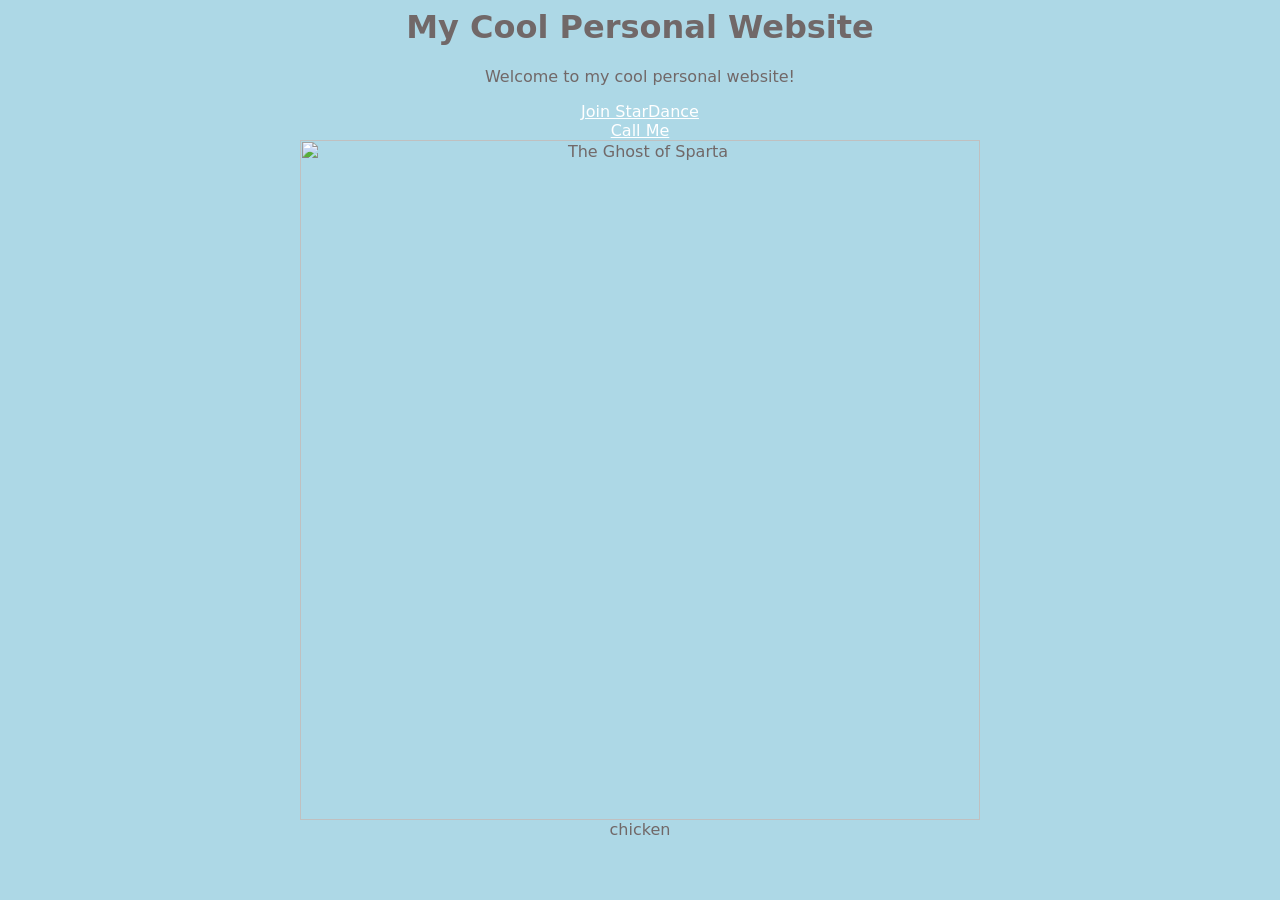
==== index.html @ dc0cd208 "pls commit the changes" ====
<html lang="en">
    <head>
        <link rel="stylesheet" href="style.css">
        <title>My Cool Personal Website</title>
    </head>
    <body>
        <h1>My Cool Personal Website</h1>
        <p>Welcome to my cool personal website!</p>
        <a href="https://stardance.space">Join StarDance</a>
        <br>
        <a href="sms:915-610-9944">Call Me</a>
        <br>
        <img src="https://encrypted-tbn0.gstatic.com/images?q=tbn:ANd9GcTODu6iCDNUCr76mi4aX6ShhYuqQtDBMpGDMrjvViwbww&s=10" alt="The Ghost of Sparta">
        <div class="navbar">
            chicken
        </div>
    </body>
</html>
---- style.css ----
body {
    font-family: system-ui, -apple-system, BlinkMacSystemFont, 'Segoe UI', Roboto, Oxygen, Ubuntu, Cantarell, 'Open Sans', 'Helvetica Neue', sans-serif, sans-serif;
    text-align: center;
    background-color: lightblue;
    color: rgb(113, 104, 104);
}

a:link{
    color: white;
}

img {
    max-width: 100%;
    height: auto;
    width: 680px;
}
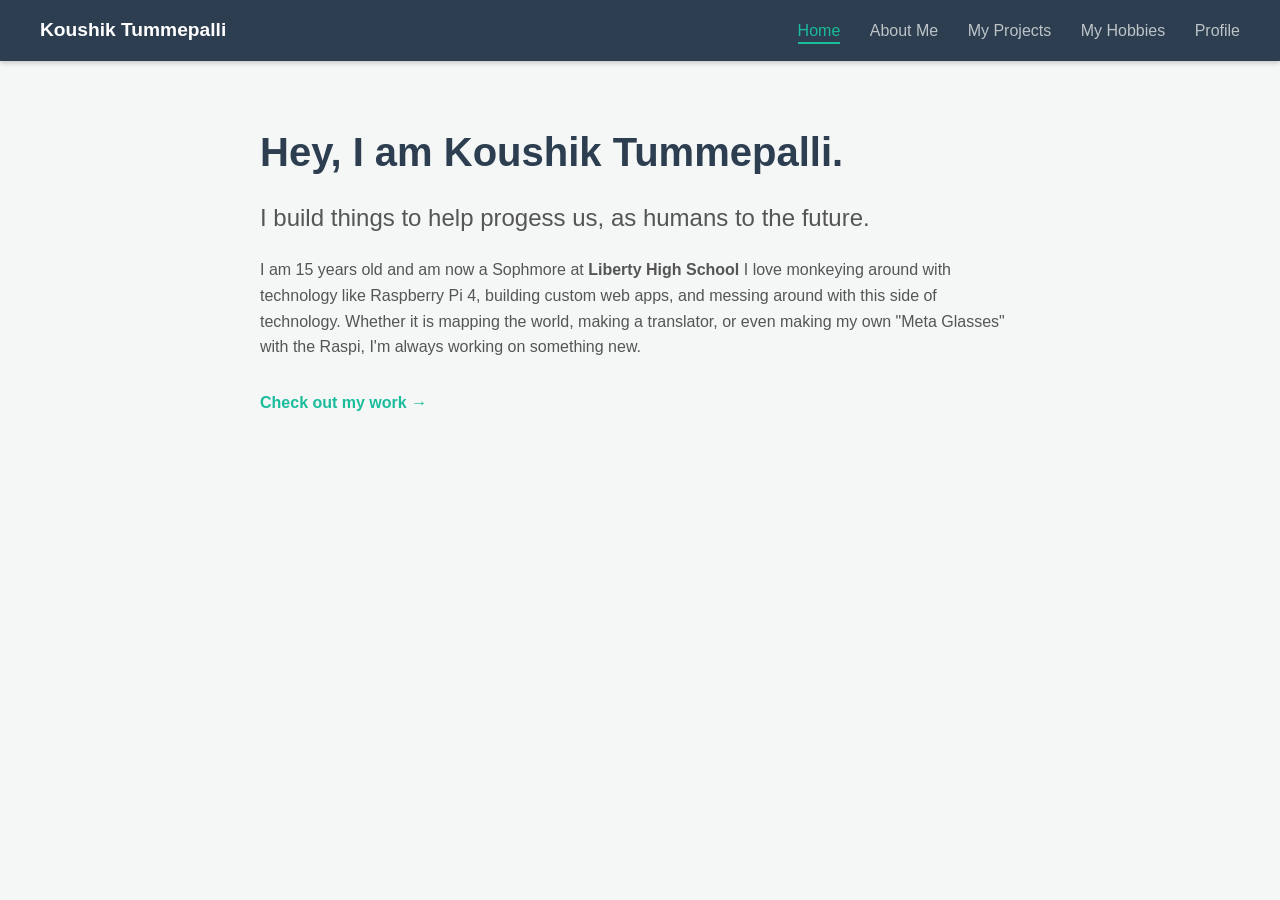
==== commit 203cd861: "please do it" ====
--- a/index.html
+++ b/index.html
@@ -1,18 +1,32 @@
-<html lang="en">
-    <head>
-        <link rel="stylesheet" href="style.css">
-        <title>My Cool Personal Website</title>
-    </head>
-    <body>
-        <h1>My Cool Personal Website</h1>
-        <p>Welcome to my cool personal website!</p>
-        <a href="https://stardance.space">Join StarDance</a>
-        <br>
-        <a href="sms:915-610-9944">Call Me</a>
-        <br>
-        <img src="https://encrypted-tbn0.gstatic.com/images?q=tbn:ANd9GcTODu6iCDNUCr76mi4aX6ShhYuqQtDBMpGDMrjvViwbww&s=10" alt="The Ghost of Sparta">
-        <div class="navbar">
-            chicken
-        </div>
-    </body>
+<html lang="en"
+<head>
+    <meta charset="UTF-8">
+    <meta name="viewpoint" content=""width-device-width, initial-scale="1.0">
+    <title>Koushik's Portfolio</title>
+    <link rel="stylesheet" href="style.css">
+</head>
+<body>
+    <header class="top-sidebar">
+        <div class="brand">Koushik Tummepalli</div>
+        <nav>
+            <a href="index.html" class="active">Home</a>
+            <a href="about.html">About Me</a>
+            <a href="projects.html">My Projects</a>
+            <a href="hobbies.html">My Hobbies</a>
+            <a href="profile.html">Profile</a>
+        </nav>
+    </header>
+
+    <main class="content">
+        <h1>Hey, I am Koushik Tummepalli.</h1>
+        <h2>I build things to help progess us, as humans to the future.</h2>
+        <p>
+            I am 15 years old and am now a Sophmore at <strong>Liberty High School</strong>
+            I love monkeying around with technology like Raspberry Pi 4, building custom web apps, and messing around with this side of technology.
+            Whether it is mapping the world, making a translator, or even making my own "Meta Glasses" with the Raspi, I'm always working on something new.
+        </p>
+        <a href="projects.html" class="link-arrow">Check out my work &rarr;</a>
+    </main>
+
+</body>
 </html>
--- a/style.css
+++ b/style.css
@@ -1,16 +1,168 @@
-body {
-    font-family: system-ui, -apple-system, BlinkMacSystemFont, 'Segoe UI', Roboto, Oxygen, Ubuntu, Cantarell, 'Open Sans', 'Helvetica Neue', sans-serif, sans-serif;
-    text-align: center;
-    background-color: lightblue;
-    color: rgb(113, 104, 104);
+/* Basic Reset */
+* {
+    margin: 0;
+    padding: 0;
+    box-sizing: border-box;
+    font-family: -apple-system, BlinkMacSystemFont, "Segoe UI", Roboto, Helvetica, Arial, sans-serif;
 }
 
-a:link{
-    color: white;
+body {
+    background-color: #f4f7f6;
+    color: #333;
+    line-height: 1.6;
+}
+.top-sidebar {
+    background-color: #2c3e50;
+    padding: 15px 40px;
+    display: flex;
+    justify-content: space-between;
+    align-items: center;
+    box-shadow: 0 2px 5px rgba(0,0,0,0.2);
+    position: fixed;
+    width: 100%;
+    top: 0;
+    z-index: 1000;
 }
 
-img {
-    max-width: 100%;
-    height: auto;
-    width: 680px;
+.brand {
+    color: #fff;
+    font-weight: bold;
+    font-size: 1.2rem;
+}
+
+.top-sidebar nav a {
+    color: #bdc3c7;
+    text-decoration: none;
+    margin-left: 25px;
+    font-weight: 500;
+    transition: color 0.3s;
+    border-bottom: 2px solid transparent;
+    padding-bottom: 3px;
+}
+.top-sidebar nav a:hover {
+    color: #fff;
+}
+
+.top-sidebar nav a.active {
+    color: #1abc9c;
+    border-bottom: 2px solid #1abc9c;
+}
+.content {
+    max-width: 800px;
+    margin: 120px auto 60px;
+    padding: 0 20px;
+}
+
+.content h1 {
+    font-size: 2.5rem;
+    color: #2c3e50;
+    margin-bottom: 15px;
+}
+
+.content h2 {
+    font-size: 1.5rem;
+    color: #555;
+    font-weight: 400;
+    margin-bottom: 20px;
+}
+
+.content p {
+    margin-bottom: 20px;
+    color: #555;
+}
+
+.link-arrow {
+    color: #1abc9c;
+    font-weight: bold;
+    text-decoration: none;
+    display: inline-block;
+    margin-top: 10px;
+    transition: color 0.3s;
+}
+
+.link-arrow:hover {
+    color: #16a085;
+}
+
+/* Projects List */
+.project-list {
+    margin-top: 30px;
+}
+
+.project-item {
+    display: flex;
+    align-items: flex-start;
+    background: #fff;
+    padding: 20px;
+    border-radius: 8px;
+    margin-bottom: 15px;
+    box-shadow: 0 2px 4px rgba(0,0,0,0.05);
+}
+
+.project-item i {
+    font-size: 1.5rem;
+    color: #1abc9c;
+    margin-right: 20px;
+    margin-top: 3px;
+}
+
+.project-item h3 {
+    margin-bottom: 5px;
+    color: #2c3e50;
+}
+
+/* Hobbies List */
+.hobbies-list {
+    margin-top: 30px;
+}
+
+.hobby-item {
+    background: #fff;
+    padding: 20px;
+    border-radius: 8px;
+    margin-bottom: 20px;
+    border-left: 4px solid #1abc9c;
+}
+
+.hobby-item h3 {
+    color: #2c3e50;
+    margin-bottom: 8px;
+}
+
+.profile-page {
+    text-align: center;
+}
+
+.profile-card {
+    display: inline-block;
+    background: #fff;
+    padding: 40px;
+    border-radius: 10px;
+    box-shadow: 0 5px 15px rgba(0,0,0,0.1);
+    margin-top: 20px;
+    text-align: left;
+}
+
+.profile-info p {
+    font-size: 1.1rem;
+    margin-bottom: 10px;
+}
+
+@media (max-width: 768px) {
+    .top-sidebar {
+        padding: 10px 20px;
+        flex-direction: column;
+    }
+    .top-sidebar nav {
+        margin-top: 10px;
+        display: flex;
+        flex-wrap: wrap;
+        justify-content: center;
+    }
+    .top-sidebar nav a {
+        margin: 5px 10px;
+    }
+    .content {
+        margin-top: 140px;
+    }
 }
